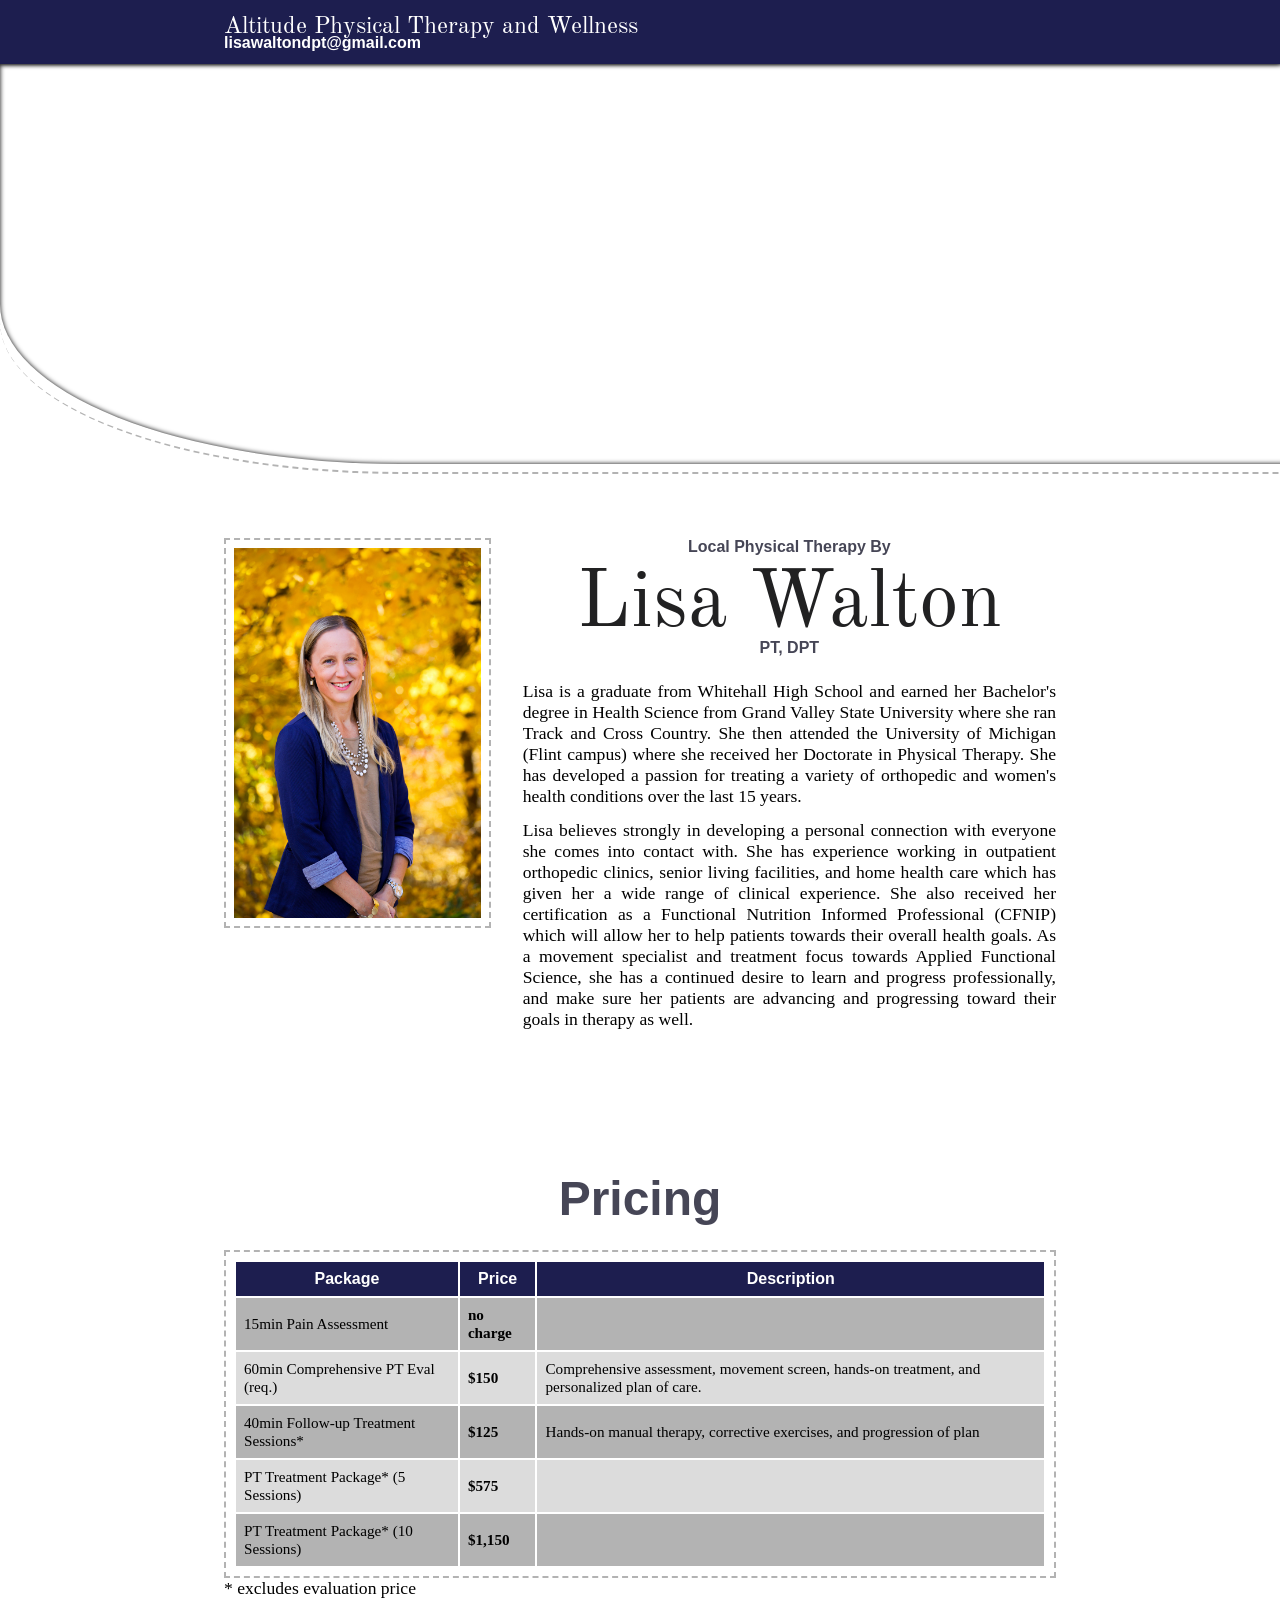
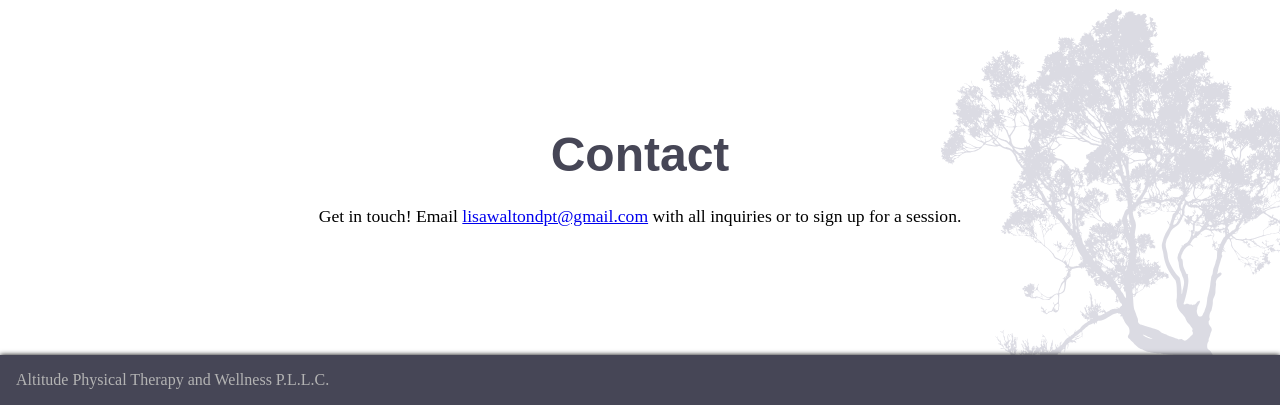
==== index.html @ 5a496155 "price disclaimer, console.log credit" ====
<!DOCTYPE html>
<html lang="en" dir="ltr">

<head>
	<meta charset="utf-8">
	<meta name="viewport" content="width=device-width, initial-scale=1.0">
	<meta http-equiv="X-UA-Compatible" content="IE=edge">
	<title>Lisa Walton</title>
	<link rel="stylesheet" href="style.css">
	<link rel="icon" type="image/png" href="./assets/img/png/altitude_logo_outline.png" />
</head>

<body>
	<nav>
		<div id="nav-content">
			<div id="navbar-name">
				<span>Altitude Physical Therapy and Wellness</span>
			</div>
			<div id="navbar-email">
				<span>lisawaltondpt@gmail.com</span>
			</div>
		</div>
	</nav>
	<main>
		<section id="hero">
			<div id="hero-content">

			</div>
		</section>
		<section id="profile">
			<div id="profile-content">
				<div id="profile-left">
					<img src="./assets/img/jpg/lisa-walton.jpg">
				</div>
				<div id="profile-right">
					<div id="profile-header">
						<span class="subtitle">Local Physical Therapy By</span>
						<span class="title">Lisa Walton</span>
						<span class="subtitle">PT, DPT</span>
					</div>

					<div id="profile-blurb">
						<p>
							Lisa is a graduate from Whitehall High School and earned her Bachelor's degree in Health
							Science from Grand Valley State University where she ran Track and Cross Country. She then
							attended the University of Michigan (Flint campus) where she received her Doctorate in
							Physical Therapy. She has developed a passion for treating a variety of orthopedic and
							women's health conditions over the last 15 years.
						</p>
						<p>
							Lisa believes strongly in developing a
							personal connection with everyone she comes into contact with. She has experience working in
							outpatient orthopedic clinics, senior living facilities, and home health care which has
							given her a wide range of clinical experience. She also received her certification as a
							Functional Nutrition Informed Professional (CFNIP) which will allow her to help patients
							towards their overall health goals. As a movement specialist and treatment focus towards
							Applied Functional Science, she has a continued desire to learn and progress professionally,
							and make sure her patients are advancing and progressing toward their goals in therapy as
							well.
						</p>
					</div>
				</div>
			</div>
		</section>
		<section id="pricing">
			<div id="pricing-content">
				<div id="pricing-header">
					<span id="pricing-title" class="subtitle">Pricing</span>
				</div>
				<div id="pricing-details">
					<table>
						<thead>
							<tr>
								<th scope="col">Package</th>
								<th scope="col">Price</th>
								<th scope="col">Description</th>
							</tr>
						</thead>
						<tbody>
							<tr>
								<td>15min Pain Assessment</td>
								<td>no charge</td>
								<td></td>
							</tr>
							<tr>
								<td>60min Comprehensive PT Eval (req.)</td>
								<td>$150</td>
								<td>Comprehensive assessment, movement screen, hands-on treatment,
									and personalized plan of care.</td>
							</tr>
							<tr>
								<td>40min Follow-up Treatment Sessions*</td>
								<td>$125</td>
								<td>Hands-on manual therapy, corrective exercises, and progression of plan</td>
							</tr>
							<tr>
								<td>PT Treatment Package* (5 Sessions)</td>
								<td>$575</td>
								<td></td>
							</tr>
							<tr>
								<td>PT Treatment Package* (10 Sessions)</td>
								<td>$1,150</td>
								<td></td>
							</tr>
						</tbody>
					</table>
				</div>
				<span>* excludes evaluation price</span>
			</div>
		</section>
		<section id="contact" class="restrict-width">
			<div id="contact-content">
				<div id="contact-header">
					<span id="contact-title" class="subtitle">Contact</span>
				</div>
				<span>Get in touch! Email <a href="mailto:lisawaltondpt@gmail.com">lisawaltondpt@gmail.com</a> with all inquiries or to sign up for a session.</span>
			</div>
		</section>
	</main>
	<footer>
<span>Altitude Physical Therapy and Wellness P.L.L.C.</span>
	</footer>
</body>

<script src="index.js">
</script>

</html>
---- style.css ----
:root {
	--color-00: #ffffff;
	--color-01: #dcdcdc;
	--color-02: #b3b3b3;
	--color-10: #1d1e4f;
	--color-11: #464656;
	--color-12: #212122;
	--color-20: #70d870;
	--font-title: 'Old Standard';
	--font-header: 'Gill Sans', 'Gill Sans MT', Calibri, 'Trebuchet MS', sans-serif;
	--font-regular: 'Georgia';

	--border-space: .5rem;
}

@font-face {
	font-family: 'Old Standard';
	src: url(./assets/fonts/Old_Standard_TT/OldStandardTT-Regular.ttf);
}

* {
	margin: 0px;
	box-sizing: border-box;
}

html {
	overflow-x: hidden;
	margin-right: calc(-1 * (100vw - 100%));
	font-family: var(--font-regular);
}

body {
	width: 100vw;
	margin-right: calc(100vw - 100%);
	background-color: var(--color-30);
	font-family: var(--font-regular);
	font-size: 1.1rem;
}

h1,
h2,
h3 {
	font-family: var(--font-header);
}


.title {
	font-family: var(--font-title);
	font-size: 5rem;
	margin-bottom: -1rem;
	color: var(--color-12);
}

.subtitle {
	font-family: var(--font-header);
	font-weight: bold;
	font-size: 1rem;
	color: var(--color-11);
}

nav {
	max-height: 5rem;
	position: sticky;
	height: fit-content;
	padding: .75rem;

	background-color: var(--color-10);
	color: var(--color-00);
	top: 0px;
	box-shadow: 0px 0px 5px 0px #000000;
}

#nav-content {
	font-family: var(--font-header);
}

#navbar-name {
	font-size: 1.5rem;
	font-family: var(--font-title);
	margin-bottom: -.5rem;
}

#navbar-email {
	font-size: 1rem;
	font-weight: bold;
}

main {
	width: 100vw;
	min-height: 50lvh;
	background-image: url(./assets/img/svg/gdj-tree-5965316.svg);
	background-position: 105% 105%;
	background-repeat: no-repeat;
	background-size: 30%;
}

#nav-content,
#profile-content,
#pricing-content,
#contact-content {
	width: 65vw;
	margin: auto auto;
}

#hero {
	border-radius: 0% 0% 0% 25rem/9.5rem;
	border-bottom: 2px dashed var(--color-02);
	padding-bottom: var(--border-space);
}

#hero-content {
	width: 103%;
	height: 25rem;
	background-image: url(./assets/img/png/altitude_logo.png);
	background-size: cover;
	background-position: 50% 48.5%;
	border-radius: 0% 0% 0% 25rem/10rem;
	box-shadow: inset 0px 0px 5px 0px #000000;
}

#profile {
	margin-top: 4rem;
}

#profile-content {
	display: grid;
	grid-template-columns: 1fr 2fr;
	gap: 2rem;
}

#profile-left,
#profile-right {
	min-width: 15rem;
}

#profile-left img {
	width: 100%;
	padding: var(--border-space);
	border: 2px var(--color-02);
	border-style: dashed;
}

#profile-header {
	text-align: center;
	margin-bottom: 1.5rem;
}

#profile-right span {
	display: block;
}

#profile-blurb p {
	text-align: justify;
	margin-bottom: .8rem;
}

#pricing,
#contact {
	margin-top: 8rem;
}

#pricing-header,
#contact-header {
	text-align: center;
	margin-bottom: 1.5rem;
}

#pricing-title,
#contact-title {
	font-size: 3rem;
}

#pricing-details {
	padding: var(--border-space);
	border: 2px var(--color-02);
	border-style: dashed;
}

table {
	font-size: 1rem;
}

thead {
	background-color: #1d1e4f;
	color: var(--color-00);
	font-family: var(--font-header);
}

tbody {
	background-color: var(--color-01);
	font-size: .95rem;
}

th,
td {
	padding: .5rem;
}

tbody tr:nth-child(odd) {
	background-color: var(--color-02);
}

tbody td:nth-child(2) {
	font-weight: bold;
}

#contact {
	text-align: center;
	padding-bottom: 8rem;
}

footer {
	background-color: var(--color-11);
	box-shadow: 0px 0px 5px 0px #000000;
	padding: 1rem;
	font-size: 1rem;
	color: var(--color-02);
}
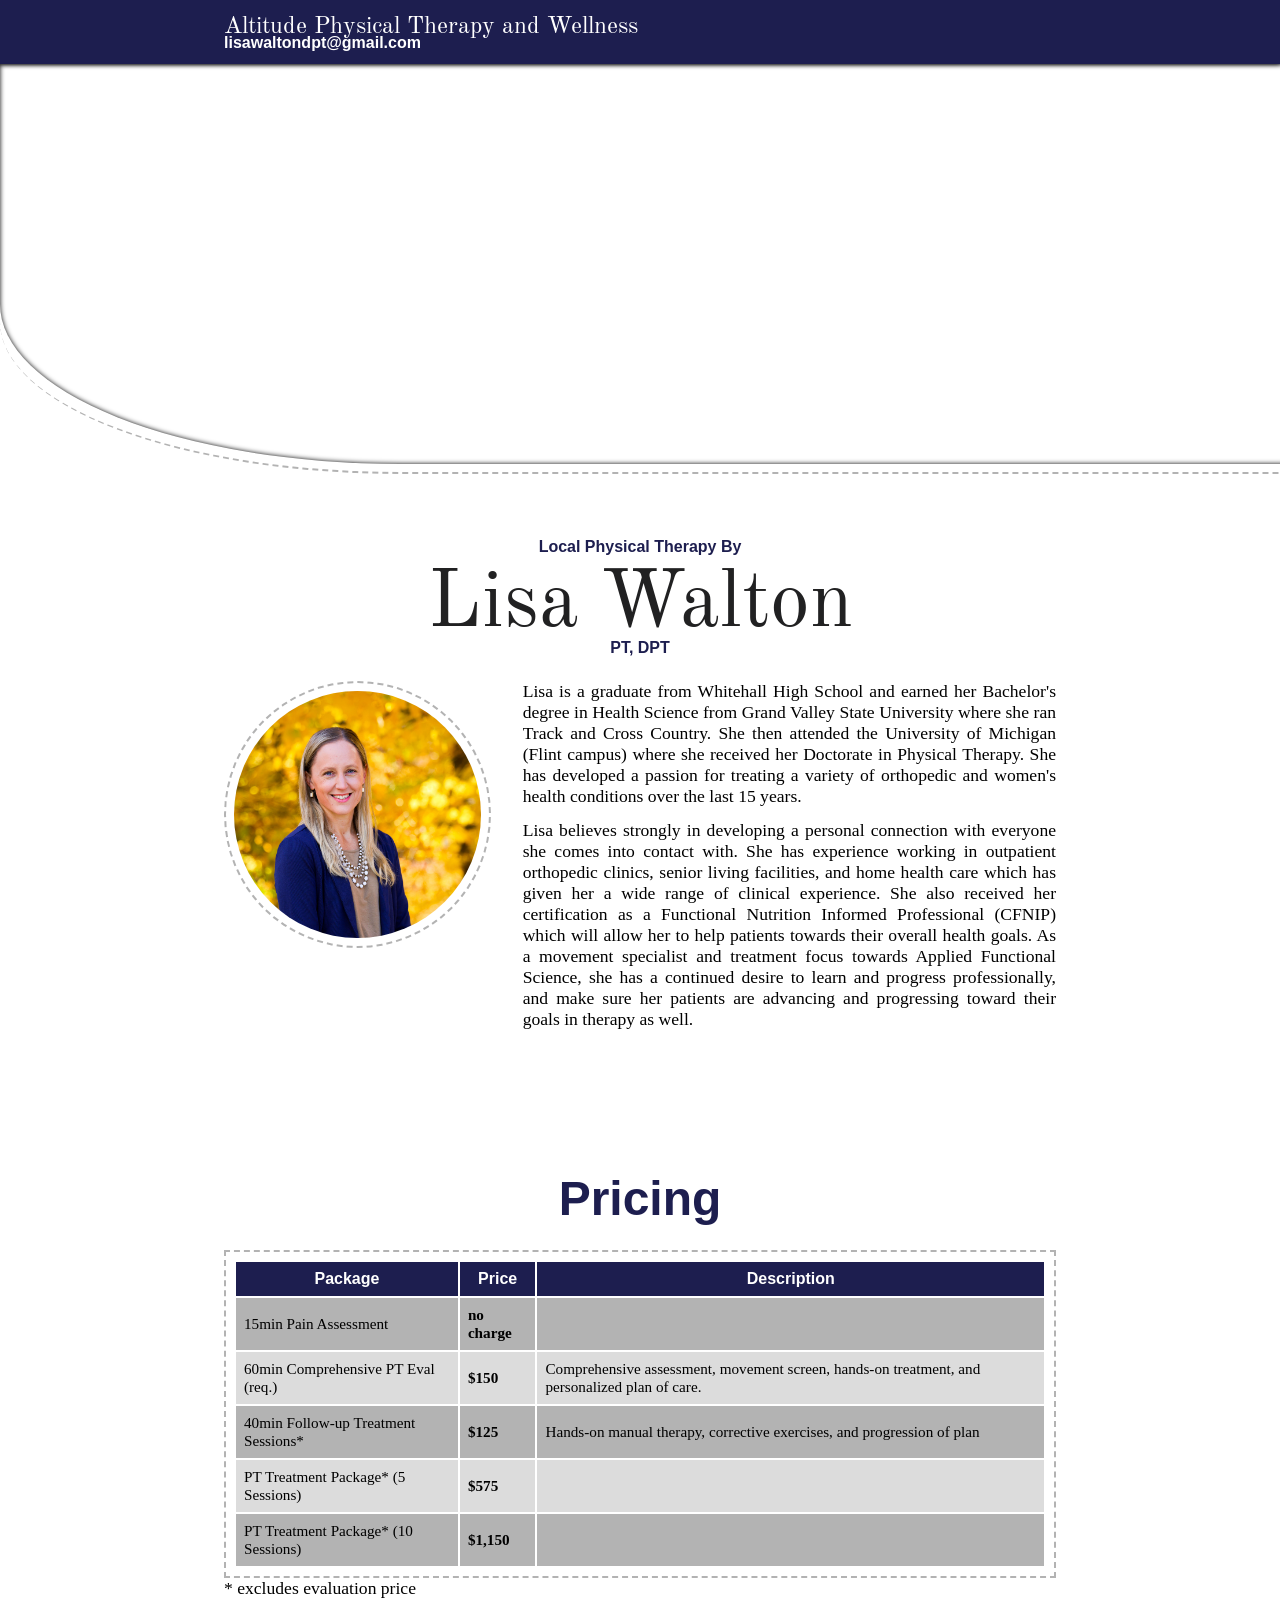
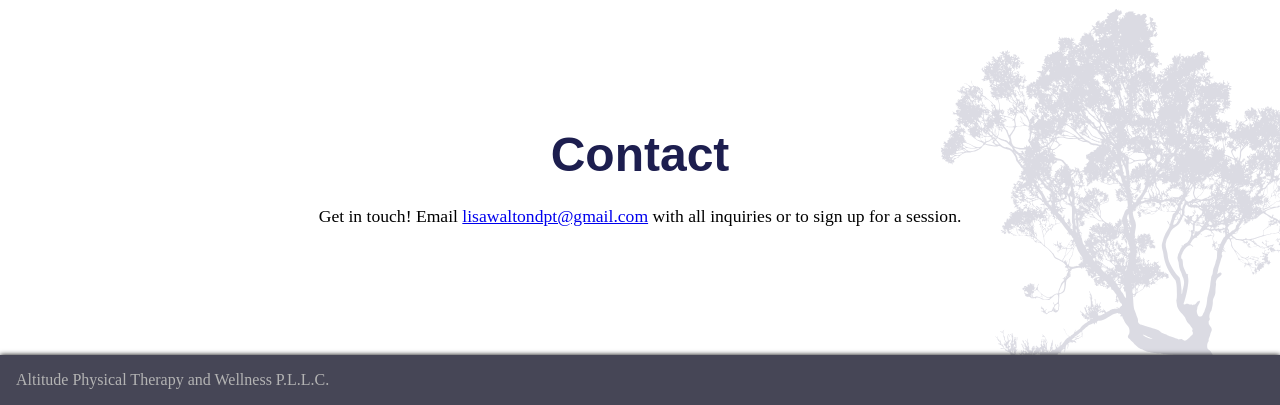
==== commit 0645de89: "profile fixes" ====
--- a/index.html
+++ b/index.html
@@ -29,37 +29,43 @@
 		</section>
 		<section id="profile">
 			<div id="profile-content">
-				<div id="profile-left">
-					<img src="./assets/img/jpg/lisa-walton.jpg">
+				<div id="profile-header">
+					<span class="subtitle">Local Physical Therapy By</span>
+					<span class="title">Lisa Walton</span>
+					<span class="subtitle">PT, DPT</span>
 				</div>
-				<div id="profile-right">
-					<div id="profile-header">
-						<span class="subtitle">Local Physical Therapy By</span>
-						<span class="title">Lisa Walton</span>
-						<span class="subtitle">PT, DPT</span>
+				<div id="profile-body">
+					<div id="profile-left">
+						<img src="./assets/img/jpg/lisa-walton.jpg">
 					</div>
-
-					<div id="profile-blurb">
-						<p>
-							Lisa is a graduate from Whitehall High School and earned her Bachelor's degree in Health
-							Science from Grand Valley State University where she ran Track and Cross Country. She then
-							attended the University of Michigan (Flint campus) where she received her Doctorate in
-							Physical Therapy. She has developed a passion for treating a variety of orthopedic and
-							women's health conditions over the last 15 years.
-						</p>
-						<p>
-							Lisa believes strongly in developing a
-							personal connection with everyone she comes into contact with. She has experience working in
-							outpatient orthopedic clinics, senior living facilities, and home health care which has
-							given her a wide range of clinical experience. She also received her certification as a
-							Functional Nutrition Informed Professional (CFNIP) which will allow her to help patients
-							towards their overall health goals. As a movement specialist and treatment focus towards
-							Applied Functional Science, she has a continued desire to learn and progress professionally,
-							and make sure her patients are advancing and progressing toward their goals in therapy as
-							well.
-						</p>
+					<div id="profile-right">
+						<div id="profile-blurb">
+							<p>
+								Lisa is a graduate from Whitehall High School and earned her Bachelor's degree in Health
+								Science from Grand Valley State University where she ran Track and Cross Country. She
+								then
+								attended the University of Michigan (Flint campus) where she received her Doctorate in
+								Physical Therapy. She has developed a passion for treating a variety of orthopedic and
+								women's health conditions over the last 15 years.
+							</p>
+							<p>
+								Lisa believes strongly in developing a
+								personal connection with everyone she comes into contact with. She has experience
+								working in
+								outpatient orthopedic clinics, senior living facilities, and home health care which has
+								given her a wide range of clinical experience. She also received her certification as a
+								Functional Nutrition Informed Professional (CFNIP) which will allow her to help patients
+								towards their overall health goals. As a movement specialist and treatment focus towards
+								Applied Functional Science, she has a continued desire to learn and progress
+								professionally,
+								and make sure her patients are advancing and progressing toward their goals in therapy
+								as
+								well.
+							</p>
+						</div>
 					</div>
 				</div>
+
 			</div>
 		</section>
 		<section id="pricing">
@@ -114,12 +120,13 @@
 				<div id="contact-header">
 					<span id="contact-title" class="subtitle">Contact</span>
 				</div>
-				<span>Get in touch! Email <a href="mailto:lisawaltondpt@gmail.com">lisawaltondpt@gmail.com</a> with all inquiries or to sign up for a session.</span>
+				<span>Get in touch! Email <a href="mailto:lisawaltondpt@gmail.com">lisawaltondpt@gmail.com</a> with all
+					inquiries or to sign up for a session.</span>
 			</div>
 		</section>
 	</main>
 	<footer>
-<span>Altitude Physical Therapy and Wellness P.L.L.C.</span>
+		<span>Altitude Physical Therapy and Wellness P.L.L.C.</span>
 	</footer>
 </body>
 
--- a/style.css
+++ b/style.css
@@ -55,7 +55,7 @@
 	font-family: var(--font-header);
 	font-weight: bold;
 	font-size: 1rem;
-	color: var(--color-11);
+	color: var(--color-10);
 }
 
 nav {
@@ -122,7 +122,7 @@
 	margin-top: 4rem;
 }
 
-#profile-content {
+#profile-body {
 	display: grid;
 	grid-template-columns: 1fr 2fr;
 	gap: 2rem;
@@ -134,15 +134,25 @@
 }
 
 #profile-left img {
+	object-position: 50% 25%;
+	object-fit: cover;
 	width: 100%;
 	padding: var(--border-space);
 	border: 2px var(--color-02);
 	border-style: dashed;
+
+	border-radius: 100%;
+	aspect-ratio: 1/1;
+	align-self: center;
 }
 
 #profile-header {
 	text-align: center;
 	margin-bottom: 1.5rem;
+
+	span {
+		display: block;
+	}
 }
 
 #profile-right span {
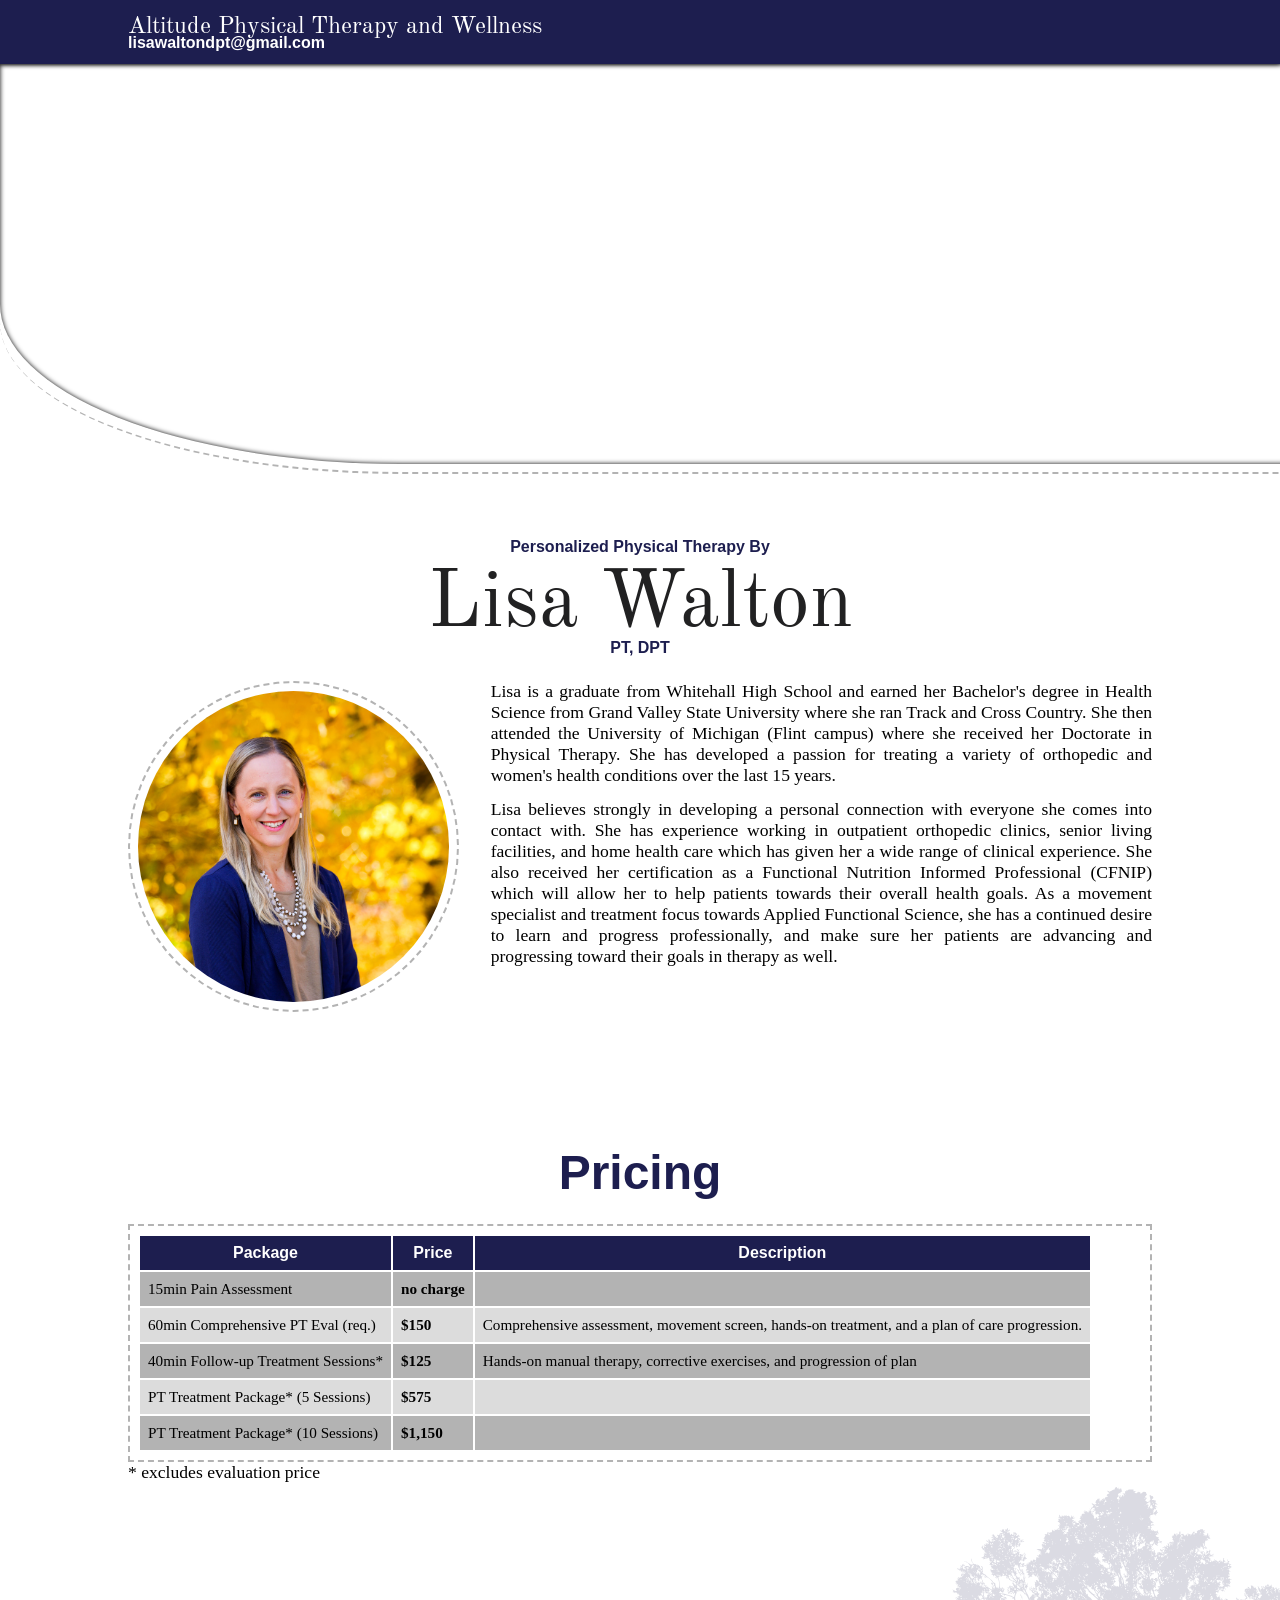
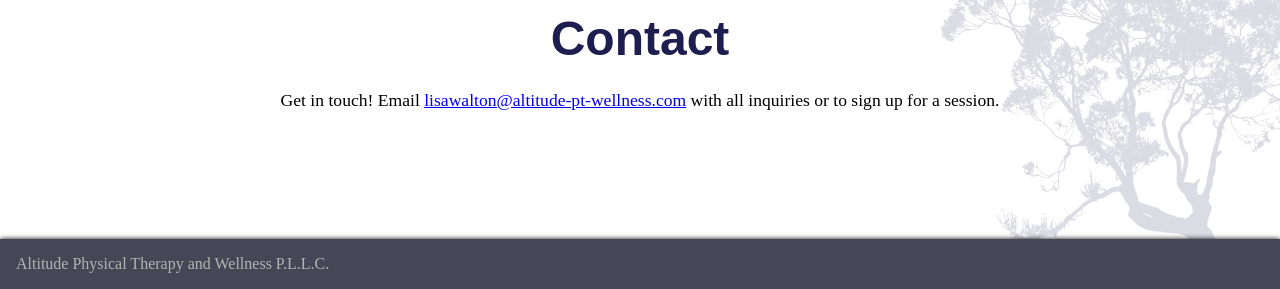
==== commit fa7dc88b: "tweaks" ====
--- a/index.html
+++ b/index.html
@@ -30,7 +30,7 @@
 		<section id="profile">
 			<div id="profile-content">
 				<div id="profile-header">
-					<span class="subtitle">Local Physical Therapy By</span>
+					<span class="subtitle">Personalized Physical Therapy By</span>
 					<span class="title">Lisa Walton</span>
 					<span class="subtitle">PT, DPT</span>
 				</div>
@@ -92,7 +92,7 @@
 								<td>60min Comprehensive PT Eval (req.)</td>
 								<td>$150</td>
 								<td>Comprehensive assessment, movement screen, hands-on treatment,
-									and personalized plan of care.</td>
+									and a plan of care progression.</td>
 							</tr>
 							<tr>
 								<td>40min Follow-up Treatment Sessions*</td>
@@ -120,7 +120,7 @@
 				<div id="contact-header">
 					<span id="contact-title" class="subtitle">Contact</span>
 				</div>
-				<span>Get in touch! Email <a href="mailto:lisawaltondpt@gmail.com">lisawaltondpt@gmail.com</a> with all
+				<span>Get in touch! Email <a href="mailto:lisawaltondpt@gmail.com">lisawalton@altitude-pt-wellness.com</a> with all
 					inquiries or to sign up for a session.</span>
 			</div>
 		</section>
--- a/style.css
+++ b/style.css
@@ -11,6 +11,7 @@
 	--font-regular: 'Georgia';
 
 	--border-space: .5rem;
+	--page-width: 65lvw;
 }
 
 @font-face {
@@ -98,7 +99,7 @@
 #profile-content,
 #pricing-content,
 #contact-content {
-	width: 65vw;
+	width: var(--page-width);
 	margin: auto auto;
 }
 
@@ -128,11 +129,6 @@
 	gap: 2rem;
 }
 
-#profile-left,
-#profile-right {
-	min-width: 15rem;
-}
-
 #profile-left img {
 	object-position: 50% 25%;
 	object-fit: cover;
@@ -225,4 +221,43 @@
 	padding: 1rem;
 	font-size: 1rem;
 	color: var(--color-02);
+}
+
+/* -------------------------- RESPONSIVE FORMATTING ------------------------- */
+
+/* Tablet */
+@media (max-width: 1300px) {
+	:root {
+		--page-width: 80lvw;
+	}
+}
+
+/* Smartphone */
+@media (max-width: 650px) {
+	:root {
+		--page-width: 85lvw;
+	}
+
+	nav {
+		padding: .2rem .4rem;
+	}
+#nav-content {
+	margin: 0 0;
+}
+	#navbar-name {
+		font-size: .85rem;
+		font-family: var(--font-title);
+		margin-bottom: auto;
+	}
+
+	#navbar-email {
+		font-size: .7rem;
+		font-weight: normal;
+	}
+
+	#profile-body {
+		grid-template-columns: 1fr;
+		grid-template-rows: auto;
+		gap: 2rem;
+	}
 }
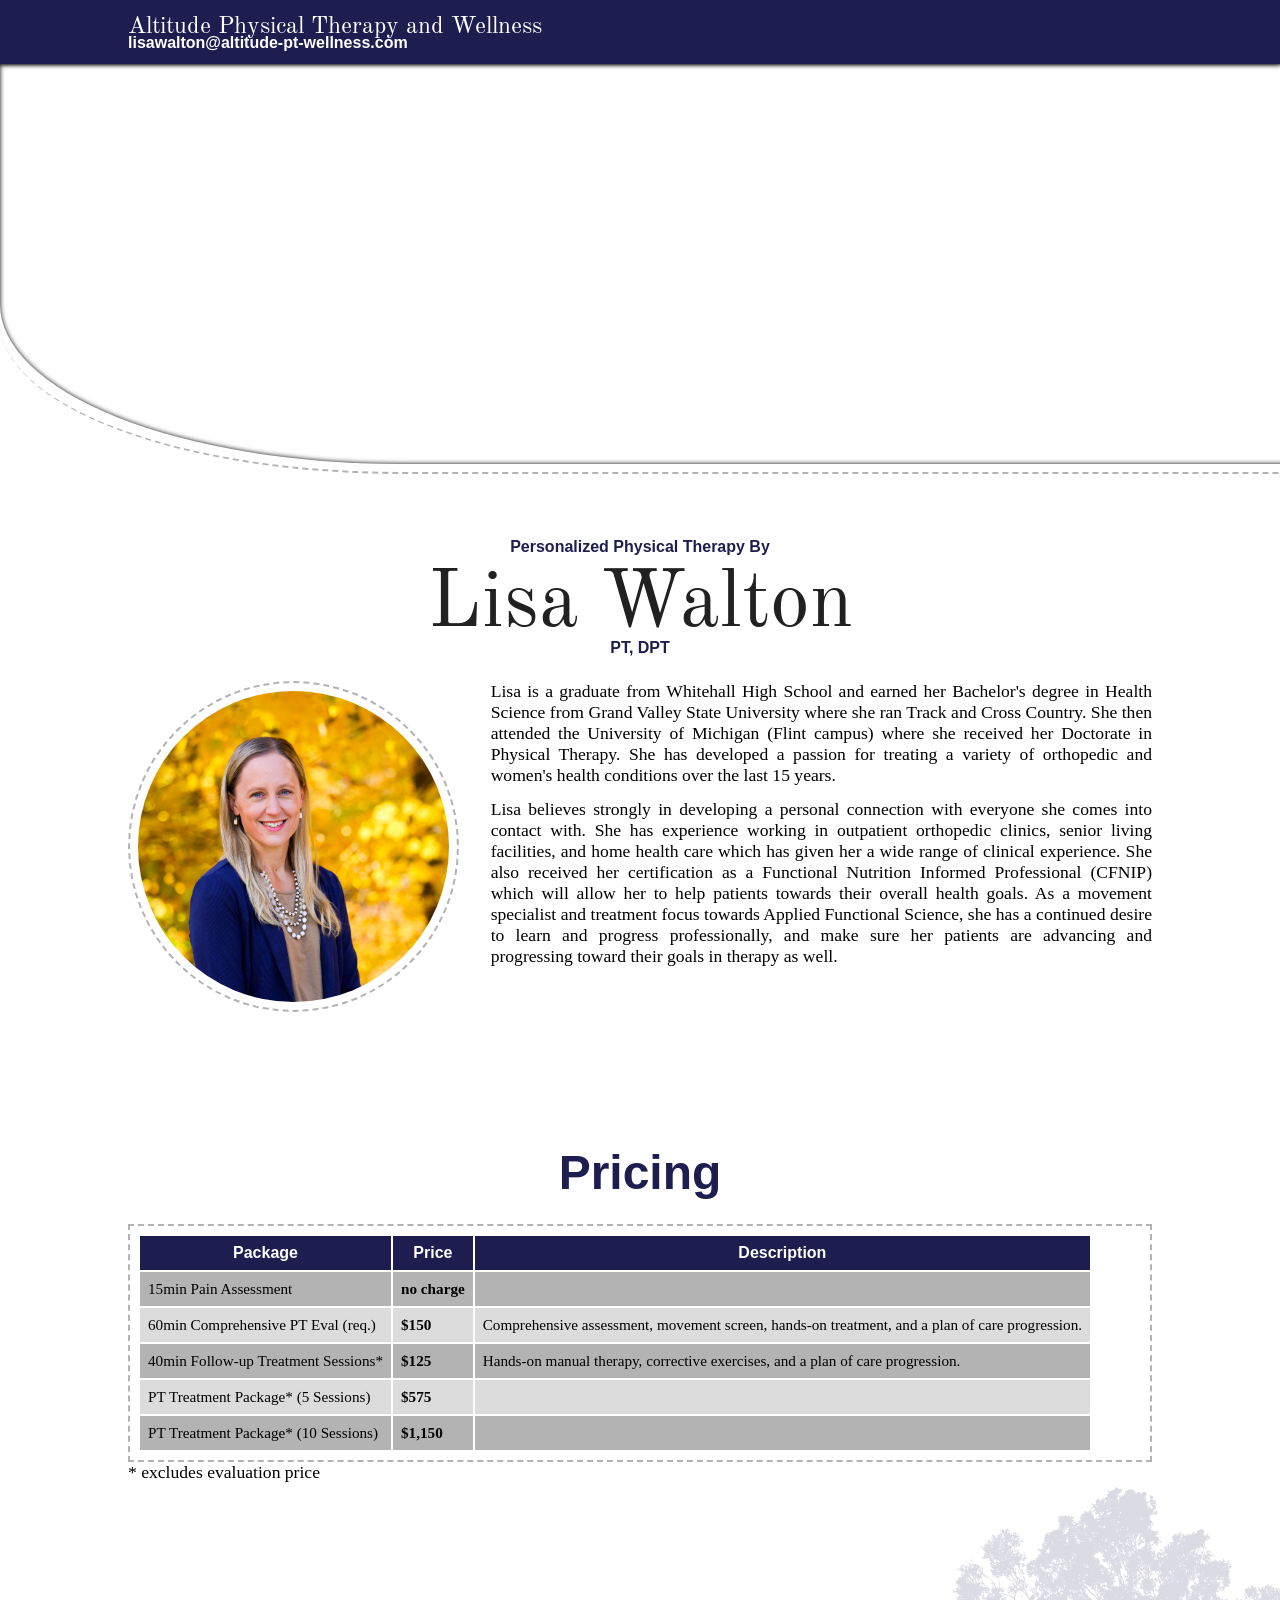
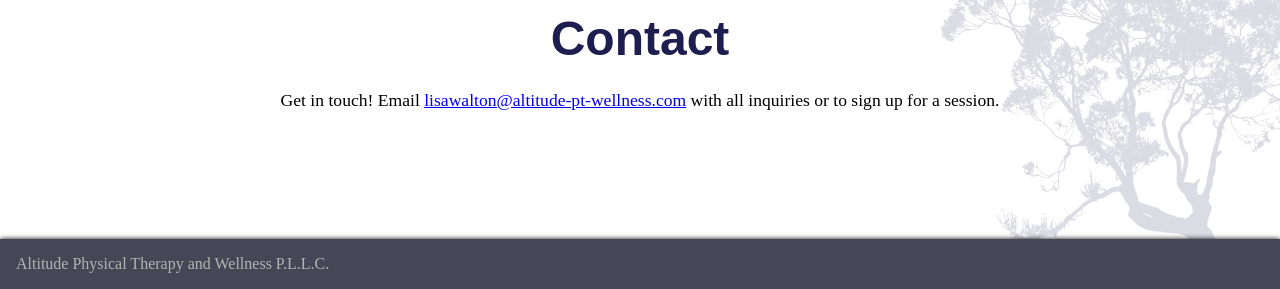
==== commit a68f722b: "fix wording" ====
--- a/index.html
+++ b/index.html
@@ -17,7 +17,7 @@
 				<span>Altitude Physical Therapy and Wellness</span>
 			</div>
 			<div id="navbar-email">
-				<span>lisawaltondpt@gmail.com</span>
+				<span>lisawalton@altitude-pt-wellness.com</span>
 			</div>
 		</div>
 	</nav>
@@ -97,7 +97,7 @@
 							<tr>
 								<td>40min Follow-up Treatment Sessions*</td>
 								<td>$125</td>
-								<td>Hands-on manual therapy, corrective exercises, and progression of plan</td>
+								<td>Hands-on manual therapy, corrective exercises, and a plan of care progression.</td>
 							</tr>
 							<tr>
 								<td>PT Treatment Package* (5 Sessions)</td>
@@ -120,7 +120,7 @@
 				<div id="contact-header">
 					<span id="contact-title" class="subtitle">Contact</span>
 				</div>
-				<span>Get in touch! Email <a href="mailto:lisawaltondpt@gmail.com">lisawalton@altitude-pt-wellness.com</a> with all
+				<span>Get in touch! Email <a href="mailto:lisawalton@altitude-pt-wellness.com">lisawalton@altitude-pt-wellness.com</a> with all
 					inquiries or to sign up for a session.</span>
 			</div>
 		</section>
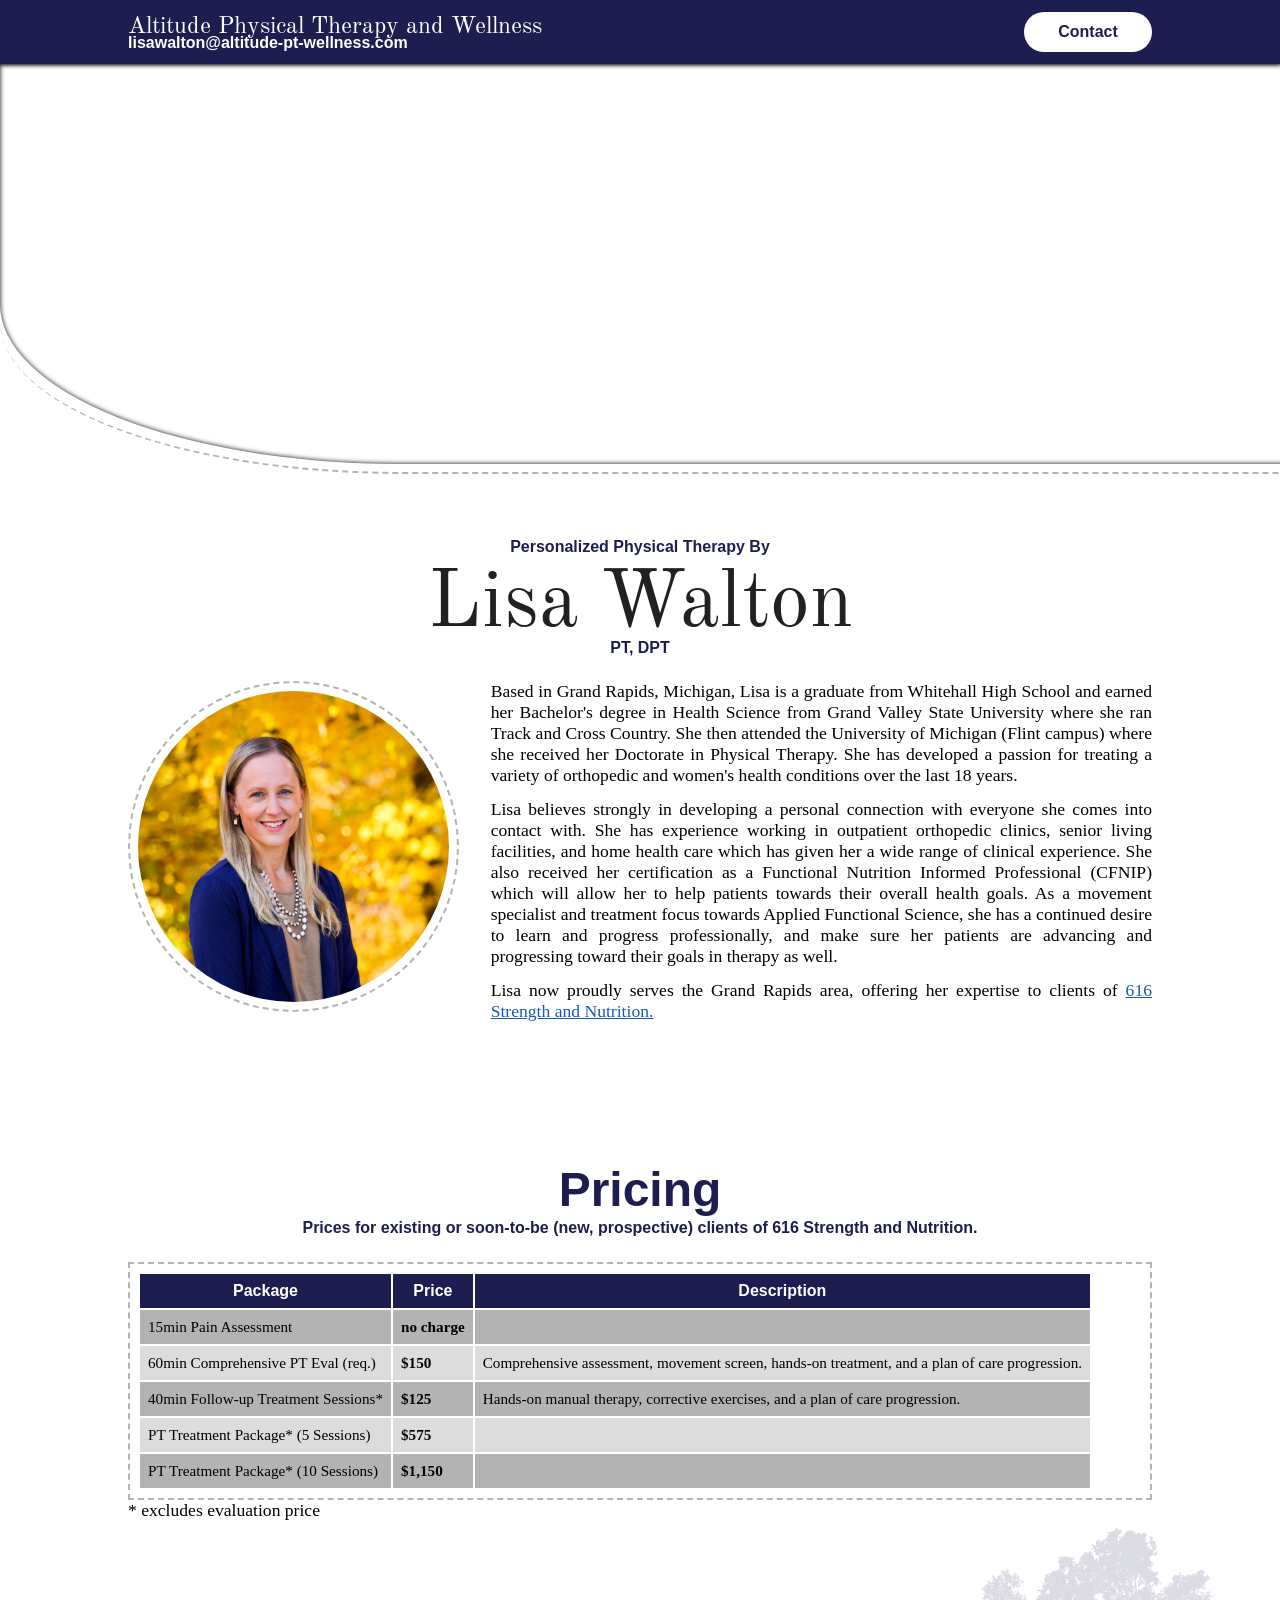
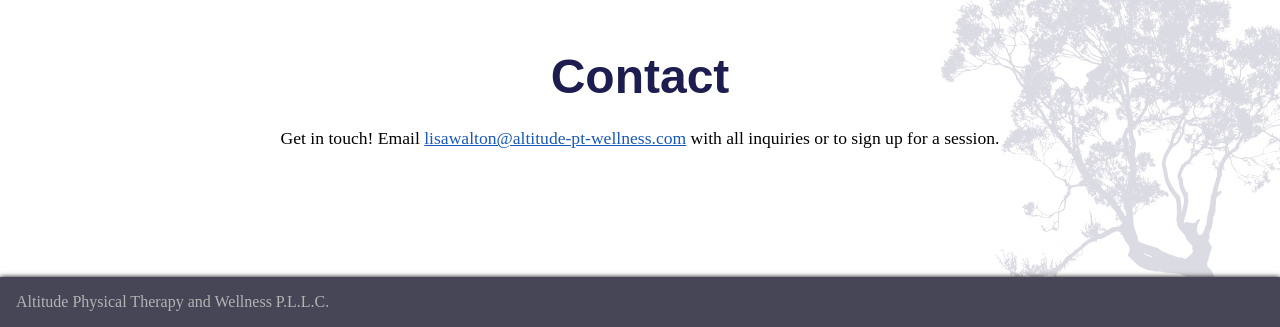
==== commit 396c5ab7: "push demo to homepage" ====
--- a/index.html
+++ b/index.html
@@ -7,17 +7,23 @@
 	<meta http-equiv="X-UA-Compatible" content="IE=edge">
 	<title>Lisa Walton</title>
 	<link rel="stylesheet" href="style.css">
-	<link rel="icon" type="image/png" href="./assets/img/png/altitude_logo_outline.png" />
+	<link rel="icon" type="image/png" href="../assets/img/png/altitude_logo_outline.png" />
 </head>
 
 <body>
 	<nav>
 		<div id="nav-content">
-			<div id="navbar-name">
-				<span>Altitude Physical Therapy and Wellness</span>
+			<div id="navbar-left">
+				<div id="navbar-name">
+					<span>Altitude Physical Therapy and Wellness</span>
+				</div>
+				<div id="navbar-email">
+					<span>lisawalton@altitude-pt-wellness.com</span>
+				</div>
+
 			</div>
-			<div id="navbar-email">
-				<span>lisawalton@altitude-pt-wellness.com</span>
+			<div id="navbar-right">
+				<button id="navbar-contact-cta">Contact</button>
 			</div>
 		</div>
 	</nav>
@@ -36,17 +42,18 @@
 				</div>
 				<div id="profile-body">
 					<div id="profile-left">
-						<img src="./assets/img/jpg/lisa-walton.jpg">
+						<img src="../assets/img/jpg/lisa-walton.jpg">
 					</div>
 					<div id="profile-right">
 						<div id="profile-blurb">
 							<p>
-								Lisa is a graduate from Whitehall High School and earned her Bachelor's degree in Health
+								Based in Grand Rapids, Michigan, Lisa is a graduate from Whitehall High School and
+								earned her Bachelor's degree in Health
 								Science from Grand Valley State University where she ran Track and Cross Country. She
 								then
 								attended the University of Michigan (Flint campus) where she received her Doctorate in
 								Physical Therapy. She has developed a passion for treating a variety of orthopedic and
-								women's health conditions over the last 15 years.
+								women's health conditions over the last 18 years.
 							</p>
 							<p>
 								Lisa believes strongly in developing a
@@ -62,6 +69,10 @@
 								as
 								well.
 							</p>
+							<p>
+								Lisa now proudly serves the Grand Rapids area, offering her expertise to clients of 
+								<a href="https://616strength.com">616 Strength and Nutrition.</a>
+							</p>
 						</div>
 					</div>
 				</div>
@@ -71,7 +82,11 @@
 		<section id="pricing">
 			<div id="pricing-content">
 				<div id="pricing-header">
-					<span id="pricing-title" class="subtitle">Pricing</span>
+					<span id="pricing-title" class="subtitle">Pricing</span><br>
+					<span id="pricing-note" class="subtitle">Prices for existing or soon-to-be (new, prospective)
+						clients of 616 Strength and
+						Nutrition.</span>
+
 				</div>
 				<div id="pricing-details">
 					<table>
@@ -120,7 +135,9 @@
 				<div id="contact-header">
 					<span id="contact-title" class="subtitle">Contact</span>
 				</div>
-				<span>Get in touch! Email <a href="mailto:lisawalton@altitude-pt-wellness.com">lisawalton@altitude-pt-wellness.com</a> with all
+				<span>Get in touch! Email <a
+						href="mailto:lisawalton@altitude-pt-wellness.com">lisawalton@altitude-pt-wellness.com</a> with
+					all
 					inquiries or to sign up for a session.</span>
 			</div>
 		</section>
--- a/style.css
+++ b/style.css
@@ -5,7 +5,9 @@
 	--color-10: #1d1e4f;
 	--color-11: #464656;
 	--color-12: #212122;
-	--color-20: #70d870;
+	--color-20: #83aa83;
+	--color-21: #1858b8;
+
 	--font-title: 'Old Standard';
 	--font-header: 'Gill Sans', 'Gill Sans MT', Calibri, 'Trebuchet MS', sans-serif;
 	--font-regular: 'Georgia';
@@ -16,7 +18,7 @@
 
 @font-face {
 	font-family: 'Old Standard';
-	src: url(./assets/fonts/Old_Standard_TT/OldStandardTT-Regular.ttf);
+	src: url(../assets/fonts/Old_Standard_TT/OldStandardTT-Regular.ttf);
 }
 
 * {
@@ -26,8 +28,14 @@
 
 html {
 	overflow-x: hidden;
+	scroll-behavior: smooth;
 	margin-right: calc(-1 * (100vw - 100%));
 	font-family: var(--font-regular);
+}
+
+::selection {
+	background-color: var(--color-20);
+	color: var(--color-00);
 }
 
 body {
@@ -38,6 +46,11 @@
 	font-size: 1.1rem;
 }
 
+a,
+a:after {
+	color: var(--color-21);
+}
+
 h1,
 h2,
 h3 {
@@ -64,6 +77,7 @@
 	position: sticky;
 	height: fit-content;
 	padding: .75rem;
+	display: flex;
 
 	background-color: var(--color-10);
 	color: var(--color-00);
@@ -73,6 +87,14 @@
 
 #nav-content {
 	font-family: var(--font-header);
+	display: flex;
+	justify-content: space-between;
+	align-items: center;
+}
+
+#nav-left {
+	width: fit-content;
+	float: left;
 }
 
 #navbar-name {
@@ -86,10 +108,41 @@
 	font-weight: bold;
 }
 
+#navbar-right {
+	display: flex;
+	justify-content: flex-end;
+	flex: 1;
+}
+
+#navbar-contact-cta {
+	height: 2.5rem;
+	width: 8rem;
+	font-family: var(--font-header);
+	font-weight: bold;
+	font-size: 1rem;
+	color: var(--color-10);
+	border-radius: 2.5rem;
+	background-color: var(--color-00);
+	border: none;
+	cursor: pointer;
+
+	transition:
+		background .3s ease,
+		border .5s ease,
+		color .3s ease
+}
+
+#navbar-contact-cta:hover {
+	background-color: transparent;
+	border: 2px dashed var(--color-02);
+	color: var(--color-00)
+}
+
+
 main {
 	width: 100vw;
 	min-height: 50lvh;
-	background-image: url(./assets/img/svg/gdj-tree-5965316.svg);
+	background-image: url(../assets/img/svg/gdj-tree-5965316.svg);
 	background-position: 105% 105%;
 	background-repeat: no-repeat;
 	background-size: 30%;
@@ -112,7 +165,7 @@
 #hero-content {
 	width: 103%;
 	height: 25rem;
-	background-image: url(./assets/img/png/altitude_logo.png);
+	background-image: url(../assets/img/png/altitude_logo.png);
 	background-size: cover;
 	background-position: 50% 48.5%;
 	border-radius: 0% 0% 0% 25rem/10rem;
@@ -174,6 +227,7 @@
 #pricing-title,
 #contact-title {
 	font-size: 3rem;
+	font-weight: 700;
 }
 
 #pricing-details {
@@ -241,9 +295,11 @@
 	nav {
 		padding: .2rem .4rem;
 	}
-#nav-content {
-	margin: 0 0;
-}
+
+	#nav-content {
+		margin: 0 0;
+	}
+
 	#navbar-name {
 		font-size: .85rem;
 		font-family: var(--font-title);
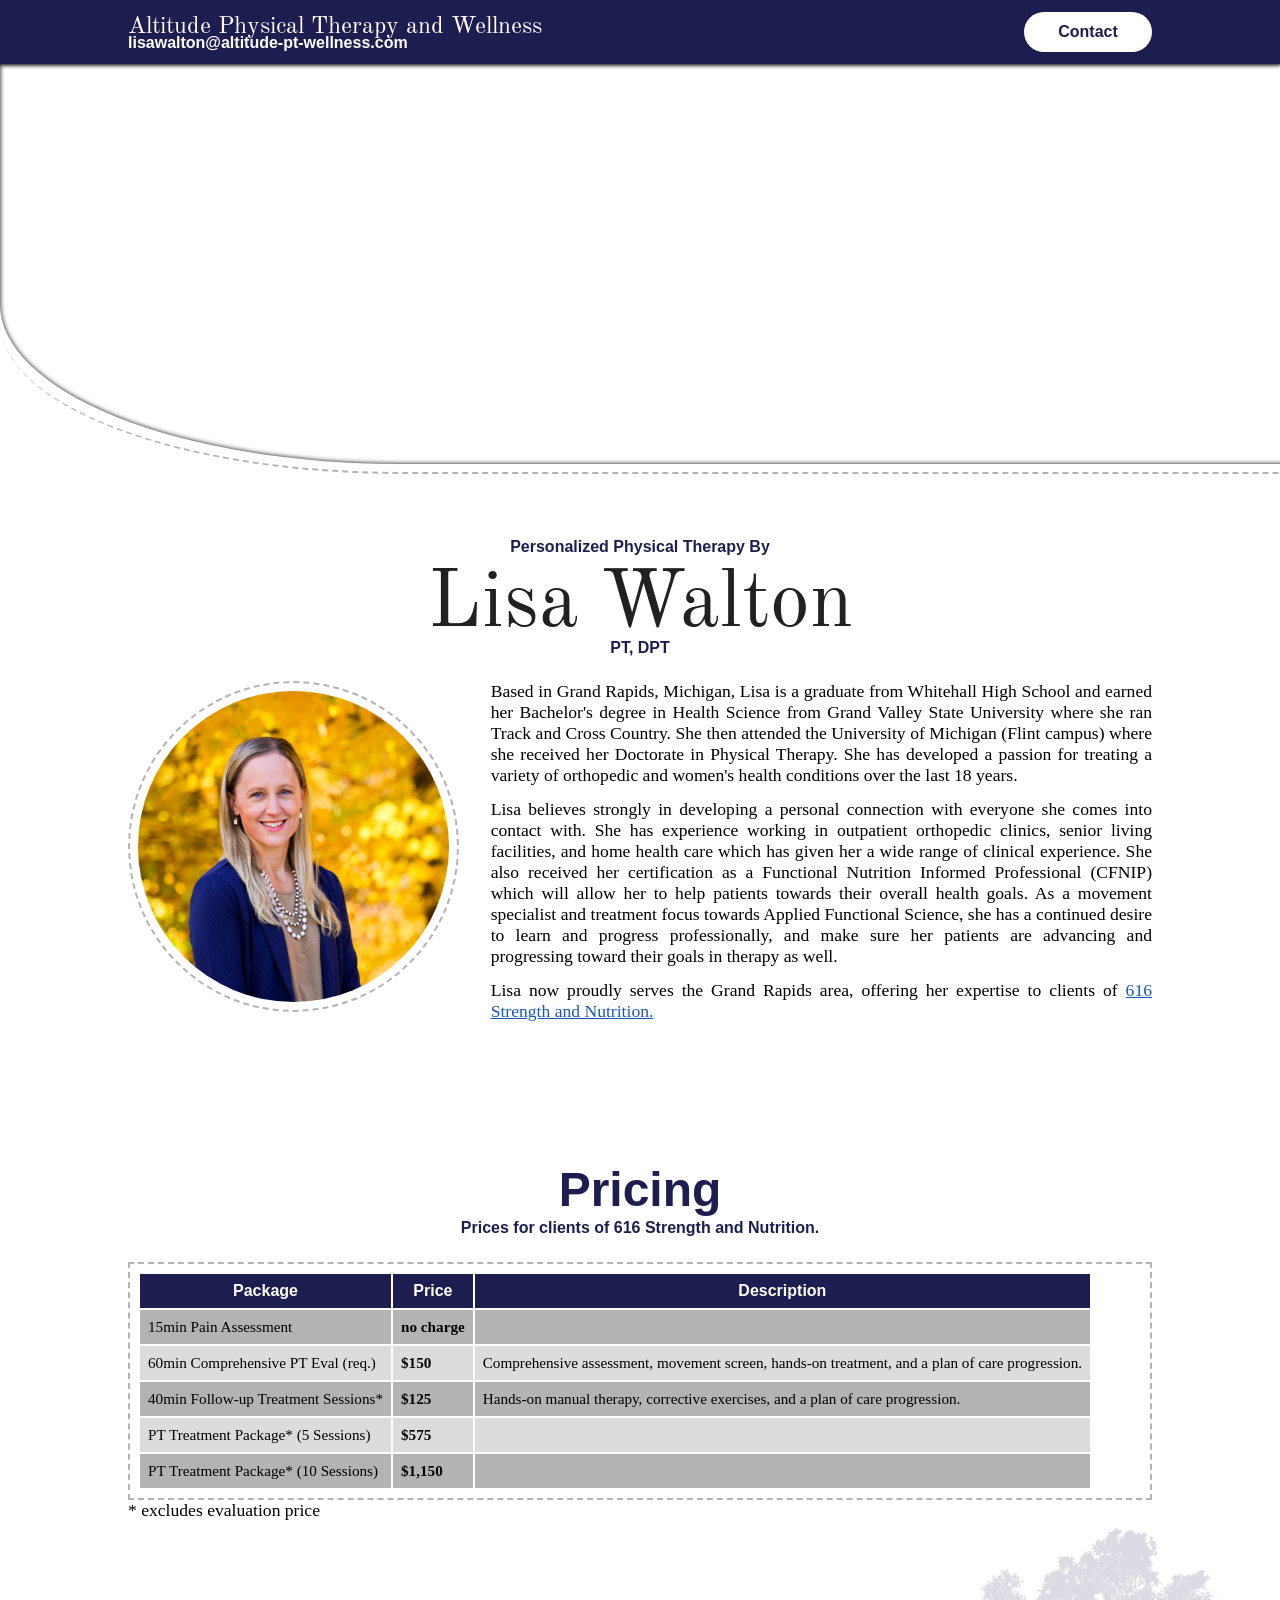
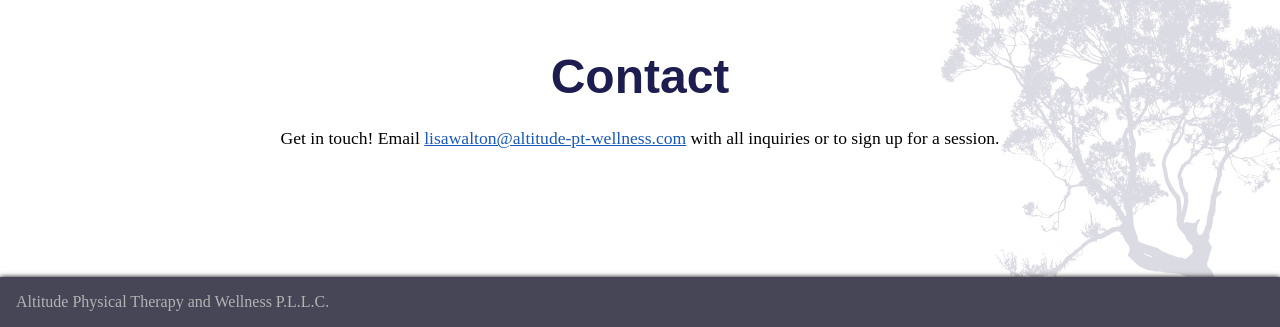
==== commit 88d8b949: "fix pricing note" ====
--- a/index.html
+++ b/index.html
@@ -70,7 +70,7 @@
 								well.
 							</p>
 							<p>
-								Lisa now proudly serves the Grand Rapids area, offering her expertise to clients of 
+								Lisa now proudly serves the Grand Rapids area, offering her expertise to clients of
 								<a href="https://616strength.com">616 Strength and Nutrition.</a>
 							</p>
 						</div>
@@ -83,8 +83,7 @@
 			<div id="pricing-content">
 				<div id="pricing-header">
 					<span id="pricing-title" class="subtitle">Pricing</span><br>
-					<span id="pricing-note" class="subtitle">Prices for existing or soon-to-be (new, prospective)
-						clients of 616 Strength and
+					<span id="pricing-note" class="subtitle">Prices for clients of 616 Strength and
 						Nutrition.</span>
 
 				</div>
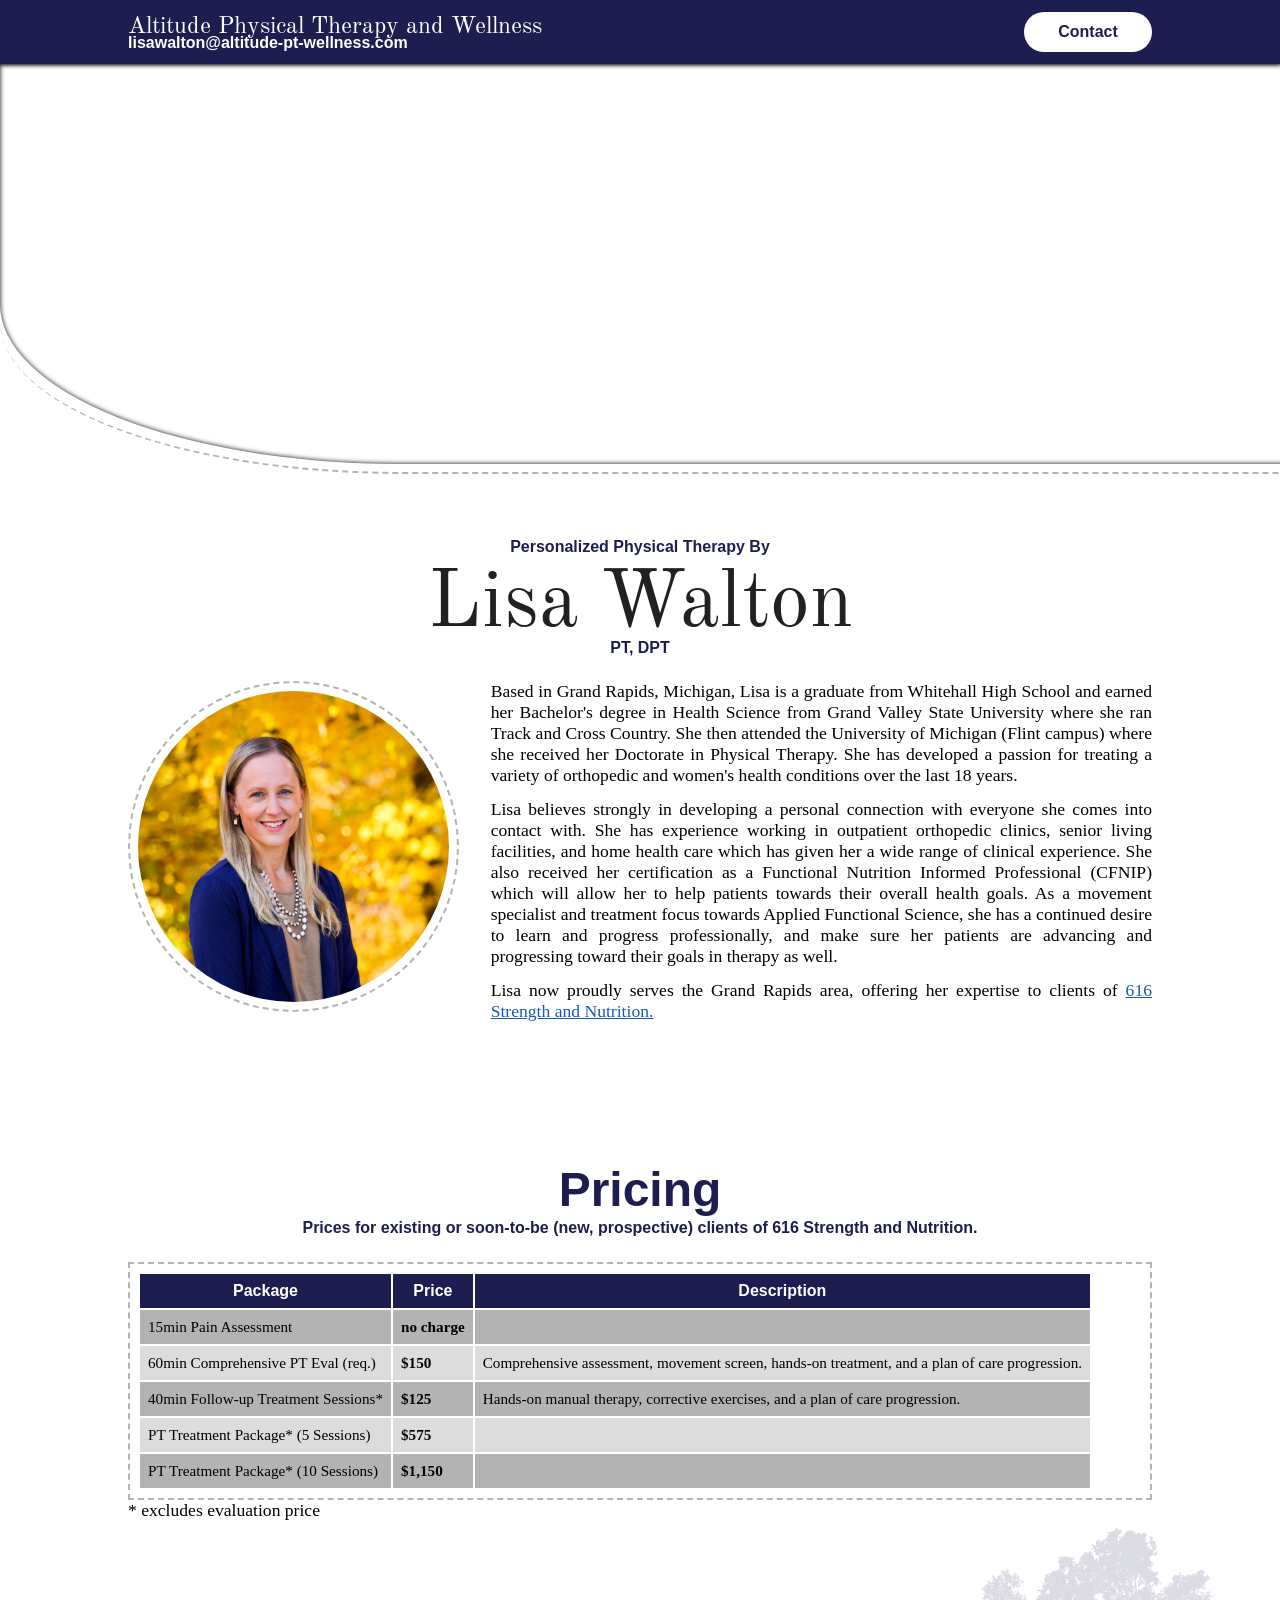
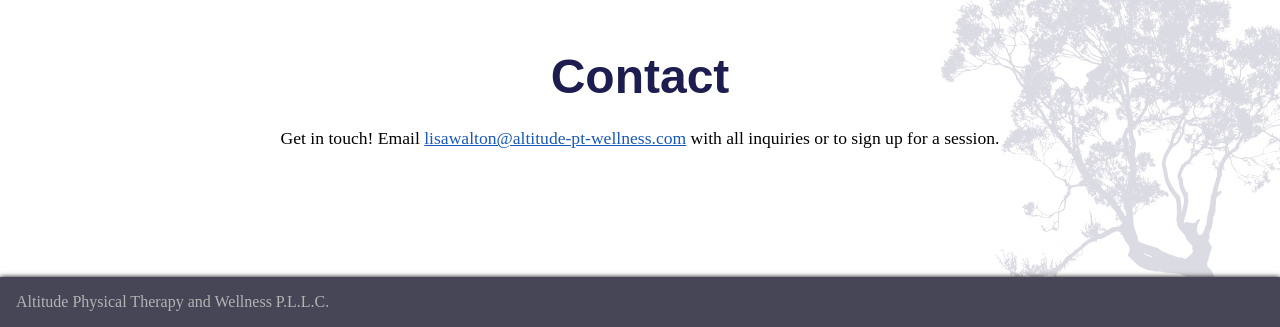
==== commit 07faa1cd: "move 1.0.1 files to root" ====
--- a/index.html
+++ b/index.html
@@ -5,15 +5,20 @@
 	<meta charset="utf-8">
 	<meta name="viewport" content="width=device-width, initial-scale=1.0">
 	<meta http-equiv="X-UA-Compatible" content="IE=edge">
-	<title>Lisa Walton</title>
+	<meta name="description" content="Personalized physical therapy by Lisa Walton... see pricing, contact, or book a consult now!">
+	<meta name="google-site-verification" content="hCoFnInexclXzoFhasuk6AGWoQ-ccaz9CC-R9QXzfNY" />
+	<title>Physical Therapy - By Lisa Walton</title>
+	<link rel="canonical" href="https://altitude-pt-wellness.com/" />
 	<link rel="stylesheet" href="style.css">
 	<link rel="icon" type="image/png" href="../assets/img/png/altitude_logo_outline.png" />
+	<script type="application/ld+json" src="./JSON_LD.json"></script>
 </head>
 
 <body>
 	<nav>
 		<div id="nav-content">
 			<div id="navbar-left">
+				<!-- use h1 for SEO -->
 				<div id="navbar-name">
 					<span>Altitude Physical Therapy and Wellness</span>
 				</div>
@@ -36,13 +41,16 @@
 		<section id="profile">
 			<div id="profile-content">
 				<div id="profile-header">
-					<span class="subtitle">Personalized Physical Therapy By</span>
-					<span class="title">Lisa Walton</span>
-					<span class="subtitle">PT, DPT</span>
+					<!-- use h1 for SEO -->
+					<h1>
+						<span class="subtitle">Personalized Physical Therapy By </span>
+						<span class="title">Lisa Walton </span>
+						<span class="subtitle">PT, DPT</span>
+					</h1>
 				</div>
 				<div id="profile-body">
 					<div id="profile-left">
-						<img src="../assets/img/jpg/lisa-walton.jpg">
+						<img src="../assets/img/jpg/lisa-walton.jpg" alt="">
 					</div>
 					<div id="profile-right">
 						<div id="profile-blurb">
@@ -83,7 +91,8 @@
 			<div id="pricing-content">
 				<div id="pricing-header">
 					<span id="pricing-title" class="subtitle">Pricing</span><br>
-					<span id="pricing-note" class="subtitle">Prices for clients of 616 Strength and
+					<span id="pricing-note" class="subtitle">Prices for existing or soon-to-be (new, prospective)
+						clients of 616 Strength and
 						Nutrition.</span>
 
 				</div>
--- a/style.css
+++ b/style.css
@@ -55,12 +55,15 @@
 h2,
 h3 {
 	font-family: var(--font-header);
+	font-size: 1.1rem;
+	font-weight: normal;
 }
 
 
 .title {
 	font-family: var(--font-title);
 	font-size: 5rem;
+	font-weight: normal;
 	margin-bottom: -1rem;
 	color: var(--color-12);
 }
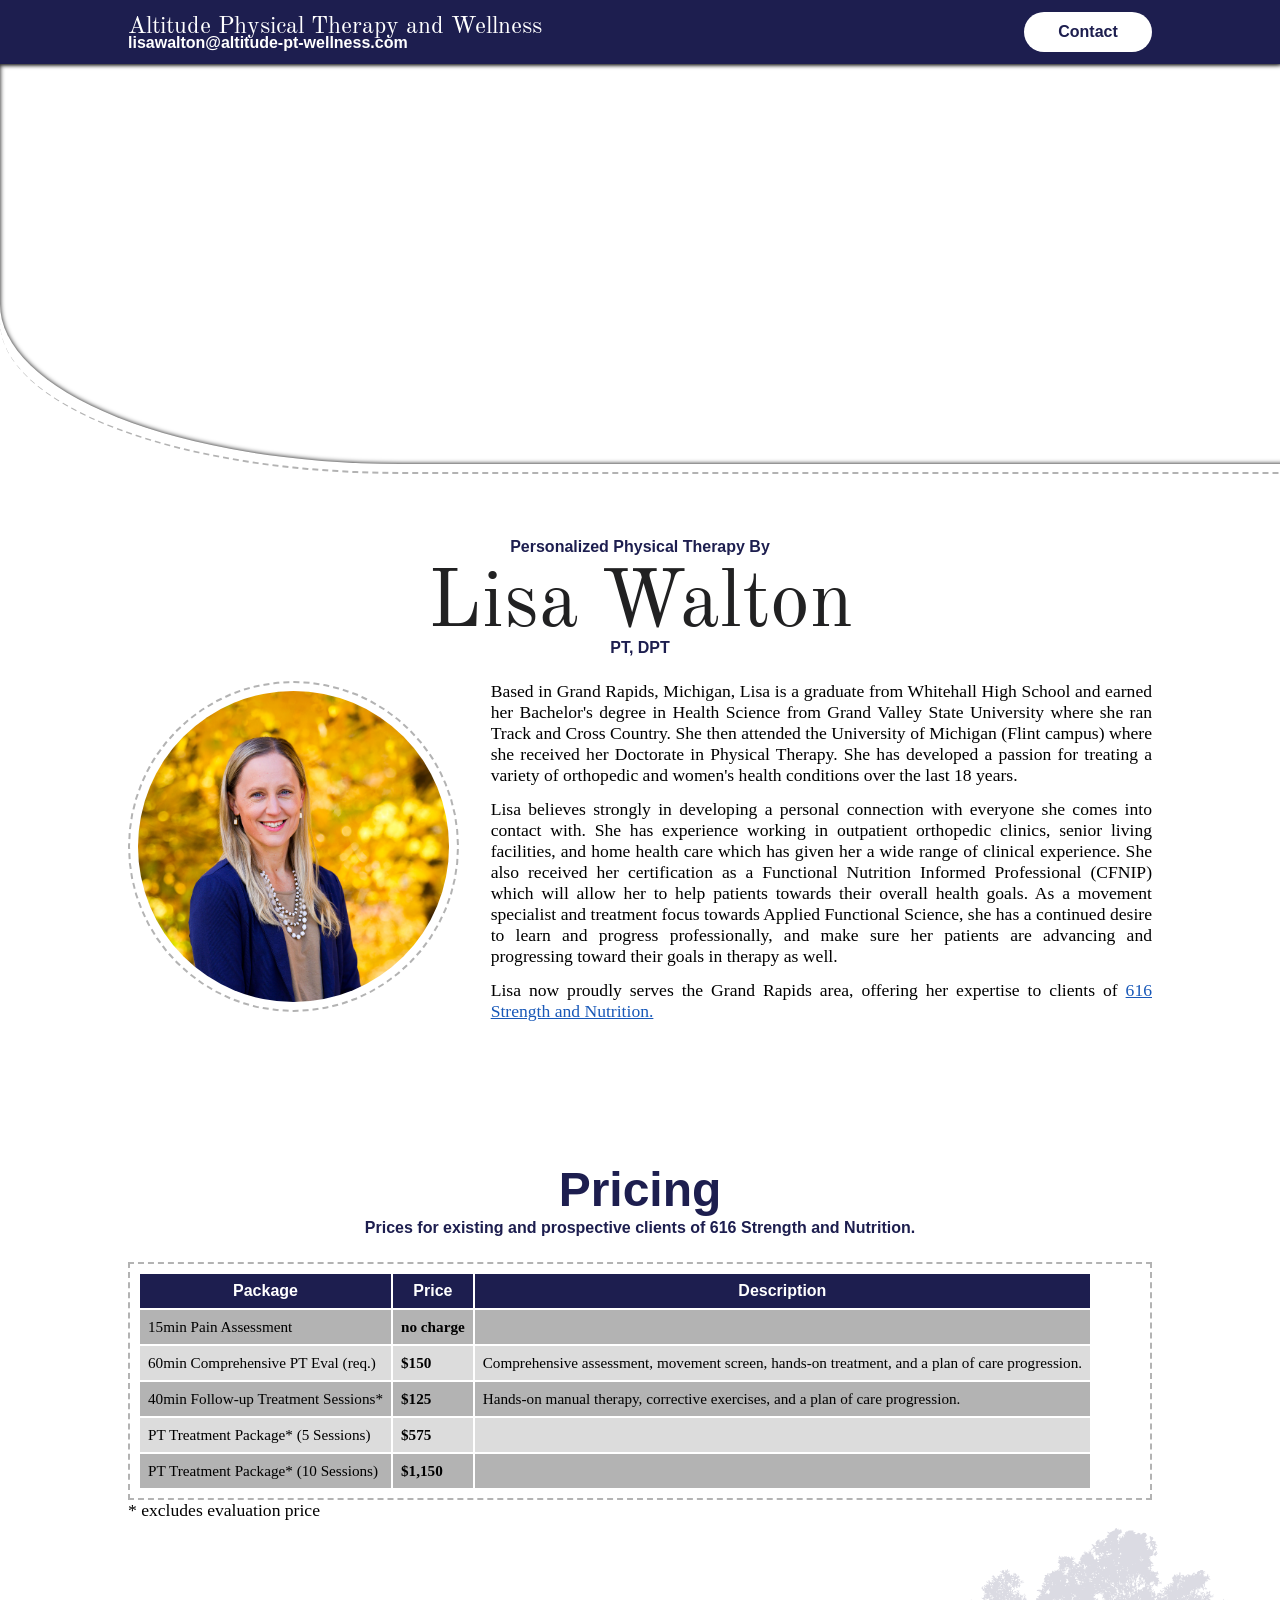
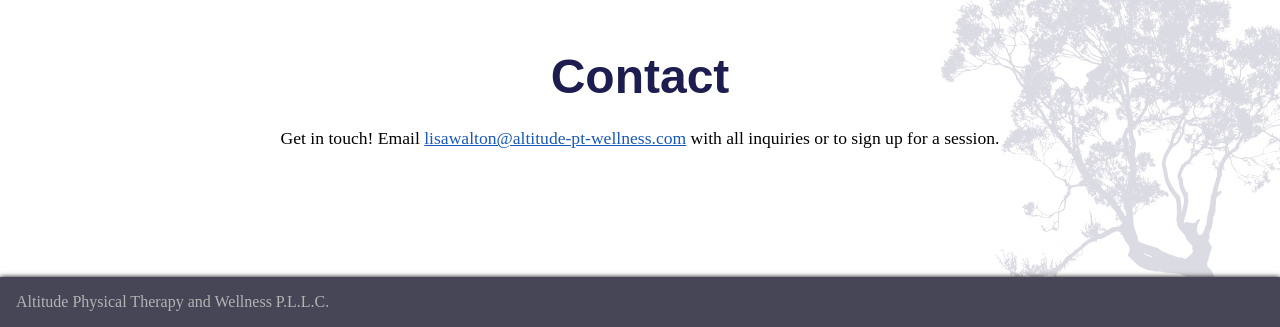
==== commit d3063190: "fix phrasing in pricing" ====
--- a/index.html
+++ b/index.html
@@ -5,7 +5,8 @@
 	<meta charset="utf-8">
 	<meta name="viewport" content="width=device-width, initial-scale=1.0">
 	<meta http-equiv="X-UA-Compatible" content="IE=edge">
-	<meta name="description" content="Personalized physical therapy by Lisa Walton... see pricing, contact, or book a consult now!">
+	<meta name="description"
+		content="Personalized physical therapy by Lisa Walton... see pricing, contact, or book a consult now!">
 	<meta name="google-site-verification" content="hCoFnInexclXzoFhasuk6AGWoQ-ccaz9CC-R9QXzfNY" />
 	<title>Physical Therapy - By Lisa Walton</title>
 	<link rel="canonical" href="https://altitude-pt-wellness.com/" />
@@ -91,7 +92,7 @@
 			<div id="pricing-content">
 				<div id="pricing-header">
 					<span id="pricing-title" class="subtitle">Pricing</span><br>
-					<span id="pricing-note" class="subtitle">Prices for existing or soon-to-be (new, prospective)
+					<span id="pricing-note" class="subtitle">Prices for existing and prospective
 						clients of 616 Strength and
 						Nutrition.</span>
 
